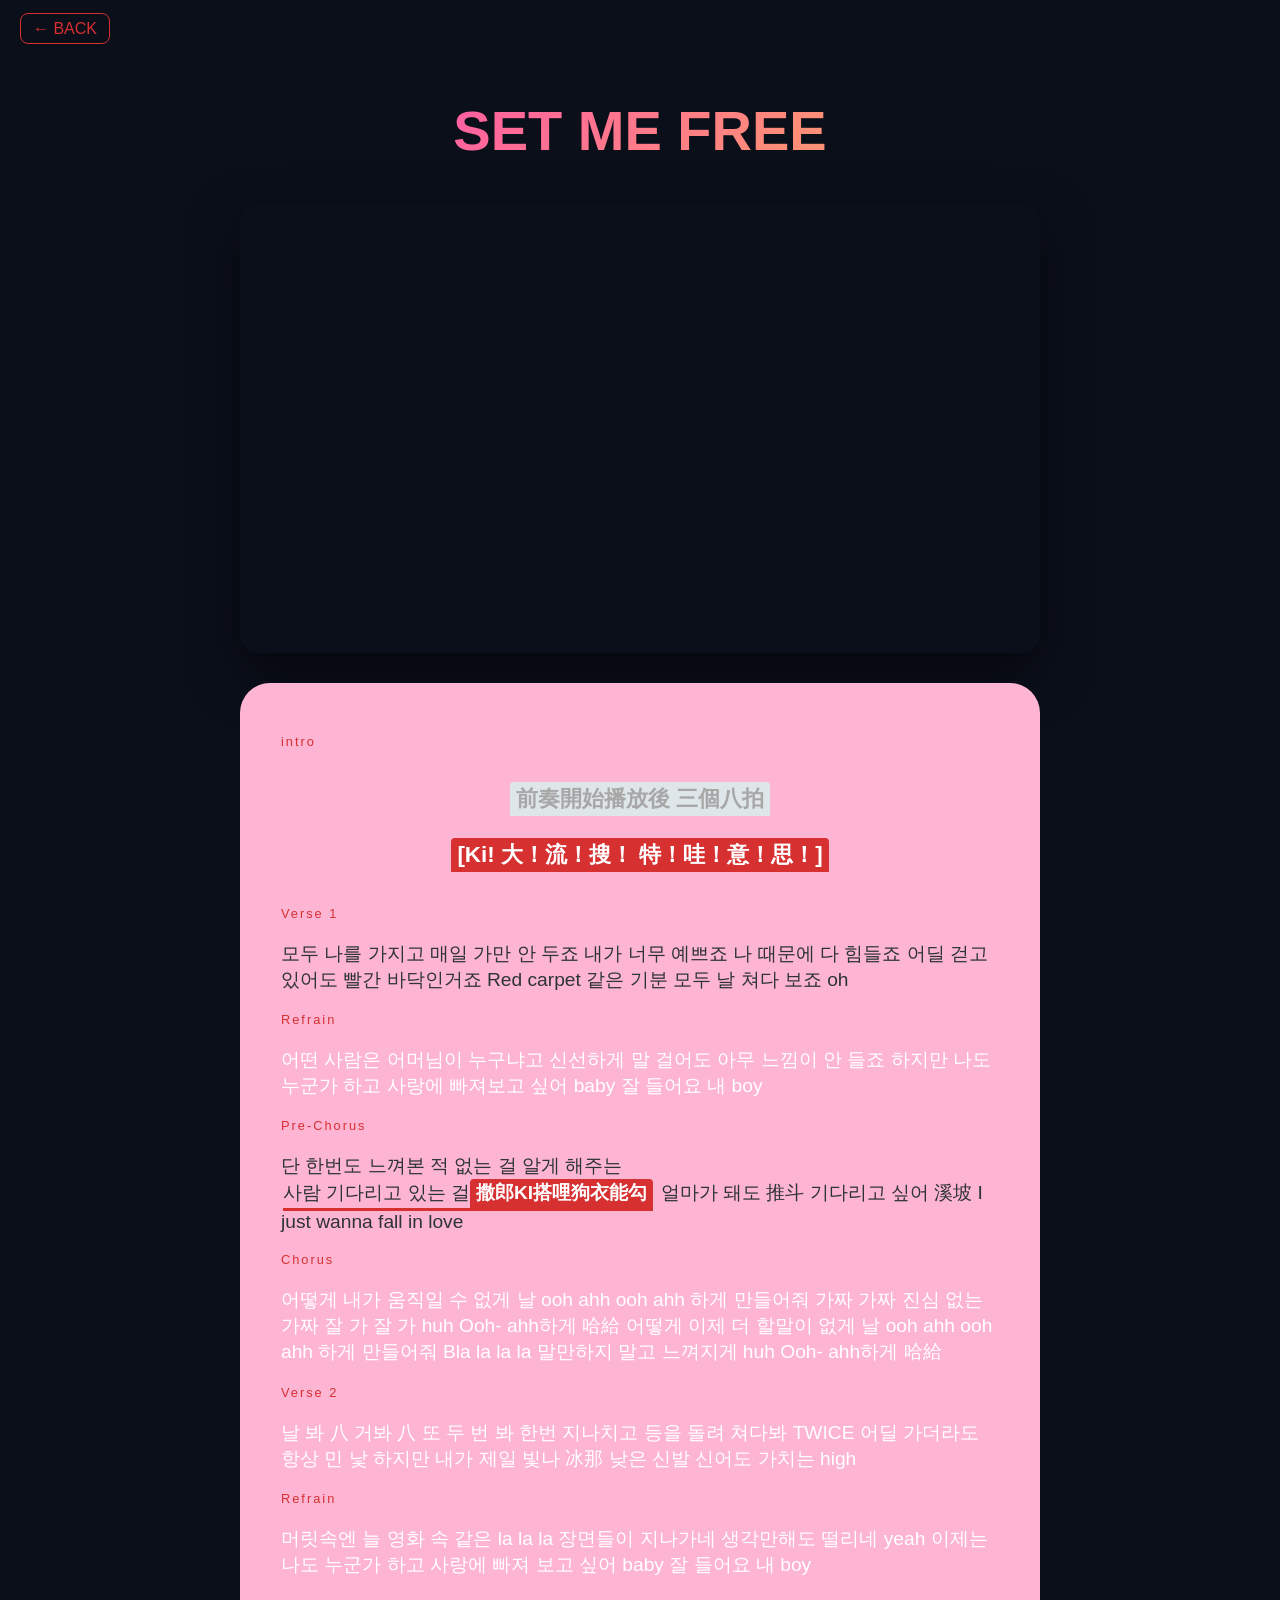
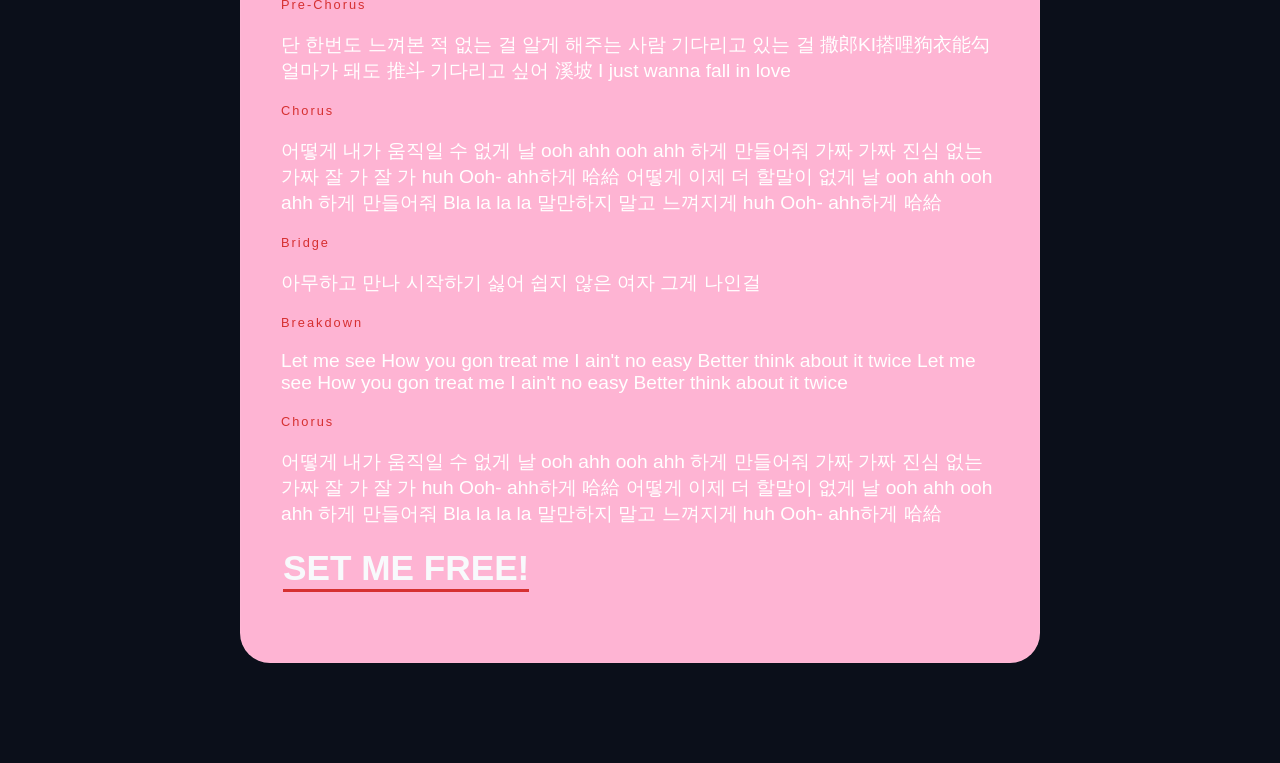
==== KPOP/TWICE/Like_Ooh_Ahh.html @ 3bd6b6f6 "Add files via upload" ====
<!DOCTYPE html>
<html lang="zh-Hant">
<head>
    <meta charset="UTF-8">
    <meta name="viewport" content="width=device-width, initial-scale=1.0">
    <title>TWICE - SET ME FREE 應援練習</title>
    <style>
        /* 1. 顏色變數定義 (對應您的 SCSS 變數) */
        :root {
            --mark-default: #d63031;  /* 預設：TWICE 粉 */
            --mark-warning: #f59e0b;  /* 警告：橘色 */
            --mark-danger: #dfe6e9;   /* 危險：紅色 */
            --header-gradient: linear-gradient(135deg, #FF5FA2, #FF9472);
            --bg-dark: #0b0f1a;
            --text-light: #f8fafc;
        }

        body {
            margin: 0;
            background-color: var(--bg-dark);
            color: var(--text-light);
            font-family: 'Inter', -apple-system, sans-serif;
            display: flex;
            flex-direction: column;
            align-items: center;
        }

        /* 導覽列與標題 */
        .page-nav { width: 100%; padding: 20px; box-sizing: border-box; }
        .back-link { 
            color: var(--mark-default); 
            text-decoration: none; 
            border: 1px solid var(--mark-default); 
            padding: 6px 12px; 
            border-radius: 8px; 
        }
        
        .song-header { margin: 40px 0; text-align: center; }
        .song-header h1 {
    font-size: 3.5rem;
    font-weight: 900;
    margin: 0;
    background: var(--header-gradient); /* 使用變數 */
    -webkit-background-clip: text;
    -webkit-text-fill-color: transparent;
}
        /* 影片區 */
        .video-container {
            width: 90%; max-width: 800px; aspect-ratio: 16/9;
            border-radius: 20px; overflow: hidden; margin-bottom: 30px;
            box-shadow: 0 20px 50px rgba(0,0,0,0.5);
        }
        iframe { width: 100%; height: 100%; border: none; }

        /* 歌詞獨立區塊 */
        .lyrics-wrapper {
            width: 90%; max-width: 800px;
            background: #feb4d3;
            backdrop-filter: blur(20px);
            border-radius: 30px;
            padding: 50px 40px;
            margin-bottom: 100px;
            box-sizing: border-box;
            border: 1px solid rgba(255, 255, 255, 0.05);
        }

        /* --------------------------------------------------
           核心：依照您的 SCSS 邏輯編寫的 CSS (.under 系列)
        -------------------------------------------------- */
        /* --- 粗螢光筆樣式 (Thick Version) --- */
.lyrics-wrapper mark.thick {
    padding: 2px 6px;         /* 增加左右內距，讓筆觸更厚 */
    border-radius: 4px 4px 0px 0px;       /* 稍微圓角比較像麥克筆 */
    background: none;         /* 清除預設背景 */
    background-color: var(--mark-default); /* 使用預設顏色變數 */
    color: #ffffff;           /* 粗螢光筆通常配黑色文字最清晰 */
    font-weight: 900;
    display: inline-block;
    line-height: 1.3;
    border-bottom: none;      /* 確保沒有底線 */
}

/* 粗螢光筆的顏色變化 */
.lyrics-wrapper mark.thick.warning {
    background-color: var(--mark-warning);
}

.lyrics-wrapper mark.thick.danger {
    background-color: var(--mark-danger);
    color: #a7a7a8;
}

        .lyrics-wrapper mark.under {
            padding: 0px;             /* 依照要求：0px */
            border-radius: 0px;       /* 依照要求：0px */
            background: none;         /* 依照要求：none */
            background-color: transparent; /* 依照要求：none */
            color: inherit;           /* 繼承原本文字顏色 */
            
            /* 預設下底線 */
            border-bottom: 3px solid var(--mark-default); 
            display: inline-block;
            line-height: 1.2;
            margin: 0 2px;
        }

        .lyrics-wrapper mark.under.warning {
            border-bottom: 3px solid var(--mark-warning); /* $mark-warning */
        }

        .lyrics-wrapper mark.under.danger {
            border-bottom: 3px solid var(--mark-danger);  /* $mark-danger */
        }

        /* 應援文字排版 */
        .section-label { color: var(--mark-default); font-size: 0.8rem; letter-spacing: 2px; display: block; margin-bottom: 20px; }
        .fan-chant { font-size: 2.2rem; font-weight: 800; margin: 20px 0; }
        .names-call { text-align: center; font-size: 1.4rem; line-height: 2.5; font-weight: bold; }
    </style>
</head>
<body>

    <nav class="page-nav">
        <a href="../index.html" class="back-link">← BACK</a>
    </nav>

    <header class="song-header">
        <h1>SET ME FREE</h1>
    </header>

    <div class="video-container">
        <iframe src="https://www.youtube.com/embed/w4cTYnOPdNk?rel=0"></iframe>
    </div>

    <main class="lyrics-wrapper">
        <div class="section-box">
            <span class="section-label">intro</span>
            <p class="names-call">
                <mark class="thick danger">前奏開始播放後  三個八拍 </mark><br>
                <mark class="thick defult">[Ki! 大！流！搜！ 特！哇！意！思！]</mark>
            </p>
        </div>

        <!-- <hr style="border: 0; border-top: 1px solid rgb(1, 1, 1); margin: 40px 0;"> -->

        <div class="section-box">
            <span class="section-label">Verse 1</span>
            <p style="color: #2d3436; font-size: 1.2rem;">모두 나를 가지고 
매일 가만 안 두죠 
내가 너무 예쁘죠 
나 때문에 다 힘들죠
어딜 걷고 있어도
빨간 바닥인거죠
Red carpet 같은 기분
모두 날 쳐다 보죠 oh </p>
<span class="section-label">Refrain</span>
            <p style="color: #ffffff; font-size: 1.2rem;">어떤 사람은 어머님이 누구냐고
신선하게 말 걸어도
아무 느낌이 안 들죠
하지만 나도 누군가 하고 사랑에
빠져보고 싶어 baby
잘 들어요 내 boy</p>

<span class="section-label">Pre-Chorus</span>
            <p style="color: #2d3436; font-size: 1.2rem;">단 한번도 느껴본 적 없는 걸
알게 해주는
<mark class="under">사람 기다리고 있는 걸<mark class="thick defult">撒郎KI搭哩狗衣能勾</mark></mark> 
얼마가 돼도 推斗 기다리고 싶어 溪坡
I just wanna fall in love
</p>

<span class="section-label">Chorus</span>
            <p style="color: #ffffff; font-size: 1.2rem;">어떻게 내가 움직일 수 없게
날 ooh ahh ooh ahh 하게 만들어줘
가짜 가짜 진심 없는 가짜
잘 가 잘 가 huh 
Ooh- ahh하게 哈給
어떻게 이제 더 할말이 없게
날 ooh ahh ooh ahh 하게 만들어줘
Bla la la la 말만하지 말고
느껴지게 huh 
Ooh- ahh하게 哈給
</p>
<span class="section-label">Verse 2</span>
            <p style="color: #ffffff; font-size: 1.2rem;">날 봐 八 거봐 八 또 두 번 봐
한번 지나치고 등을 돌려 쳐다봐 TWICE 
어딜 가더라도 항상 민 낯
하지만 내가 제일 빛나 冰那
낮은 신발 신어도 가치는 high
</p>
<span class="section-label">Refrain</span>
            <p style="color: #ffffff; font-size: 1.2rem;">머릿속엔 늘 영화 속 같은 la la la 
장면들이 지나가네 생각만해도 떨리네 yeah
이제는 나도 누군가 하고 사랑에 
빠져 보고 싶어 baby 
잘 들어요 내 boy 
</p>
<span class="section-label">Pre-Chorus</span>
            <p style="color: #ffffff; font-size: 1.2rem;">단 한번도 느껴본 적 없는 걸
알게 해주는
사람 기다리고 있는 걸 撒郎KI搭哩狗衣能勾
얼마가 돼도 推斗 기다리고 싶어 溪坡
I just wanna fall in love
</p>
<span class="section-label">Chorus</span>
            <p style="color: #ffffff; font-size: 1.2rem;">어떻게 내가 움직일 수 없게
날 ooh ahh ooh ahh 하게 만들어줘
가짜 가짜 진심 없는 가짜
잘 가 잘 가 huh 
Ooh- ahh하게 哈給
어떻게 이제 더 할말이 없게
날 ooh ahh ooh ahh 하게 만들어줘
Bla la la la 말만하지 말고
느껴지게 huh 
Ooh- ahh하게 哈給
</p>
<span class="section-label">Bridge</span>
            <p style="color: #ffffff; font-size: 1.2rem;">아무하고 만나 시작하기 싫어
쉽지 않은 여자 그게 나인걸
</p>
<span class="section-label">Breakdown</span>
            <p style="color: #ffffff; font-size: 1.2rem;">Let me see
How you gon treat me
I ain't no easy
Better think about it twice
Let me see
How you gon treat me
I ain't no easy
Better think about it twice
</p>
<span class="section-label">Chorus</span>
            <p style="color: #ffffff; font-size: 1.2rem;">어떻게 내가 움직일 수 없게
날 ooh ahh ooh ahh 하게 만들어줘
가짜 가짜 진심 없는 가짜
잘 가 잘 가 huh 
Ooh- ahh하게 哈給
어떻게 이제 더 할말이 없게
날 ooh ahh ooh ahh 하게 만들어줘
Bla la la la 말만하지 말고
느껴지게 huh 
Ooh- ahh하게 哈給
</p>
            <p class="fan-chant">
                <mark class="under">SET ME FREE!</mark>
            </p>
        </div>
    </main>

</body>
</html>
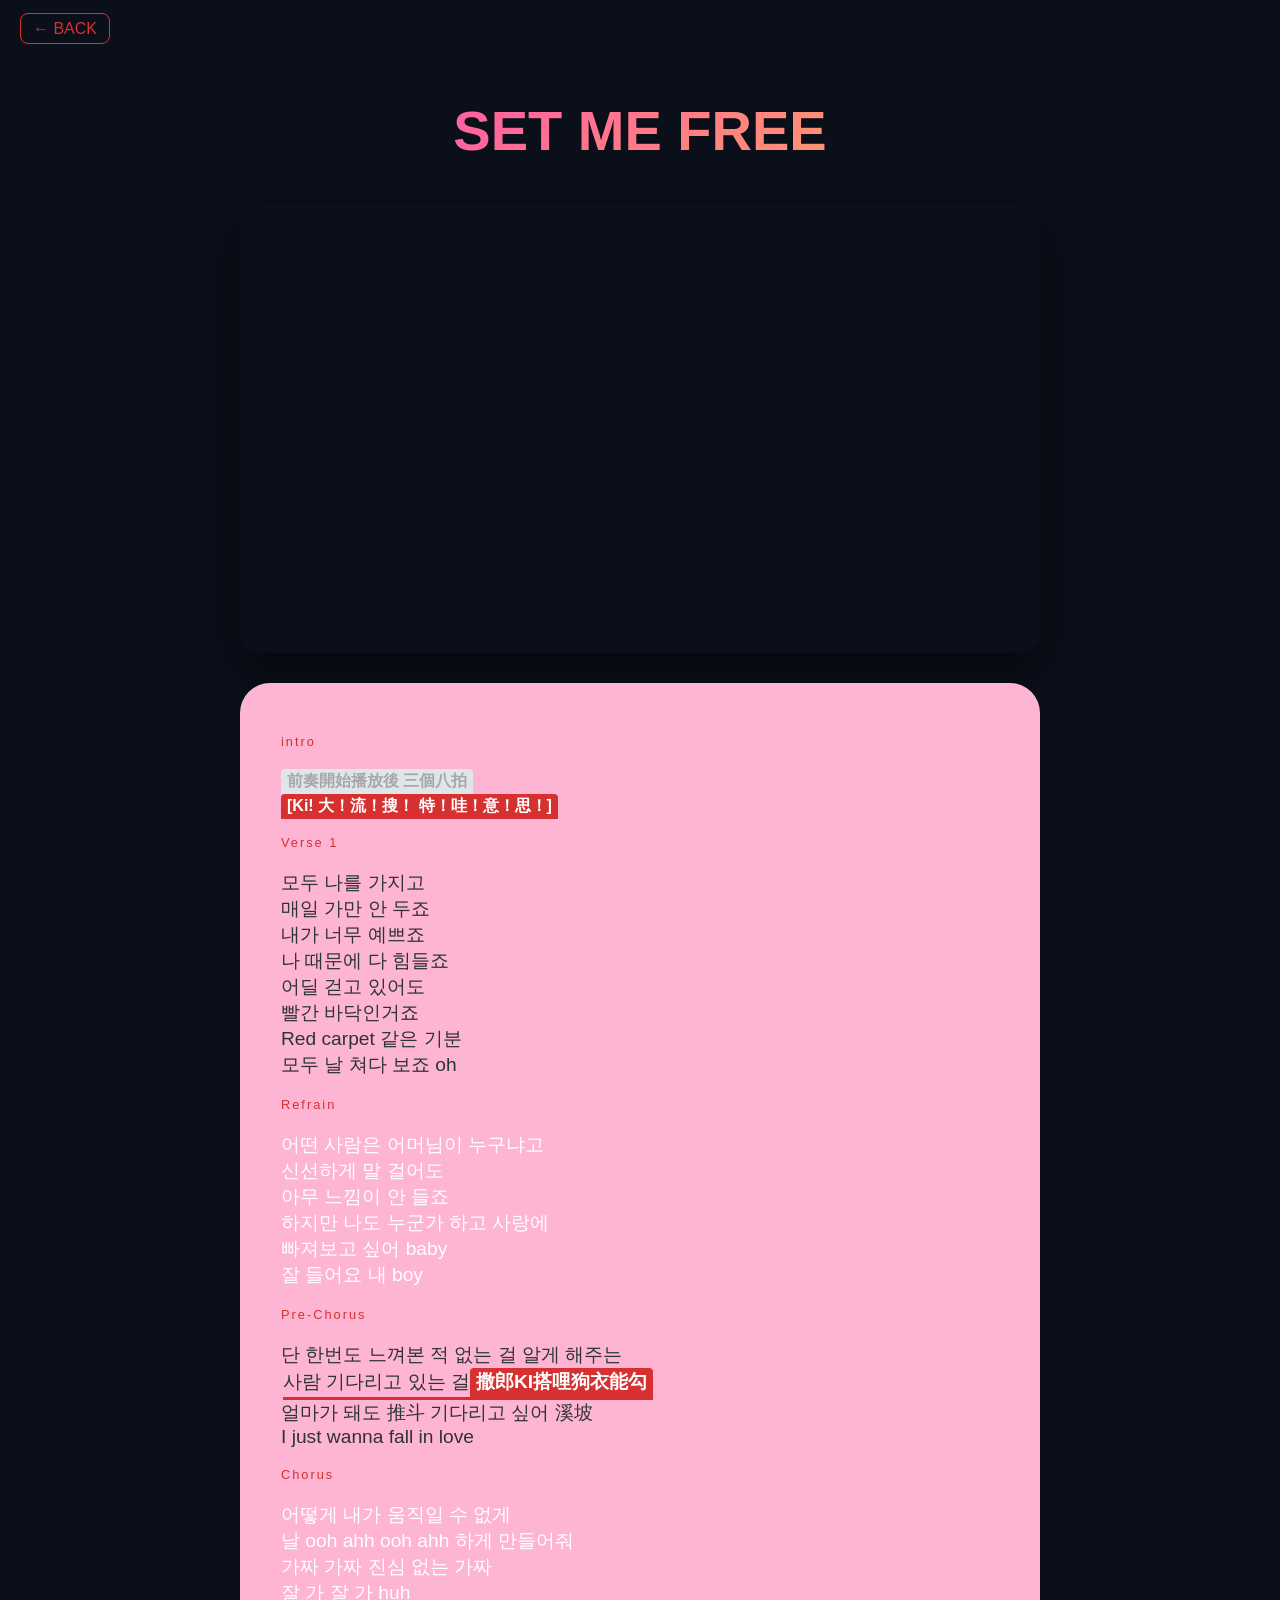
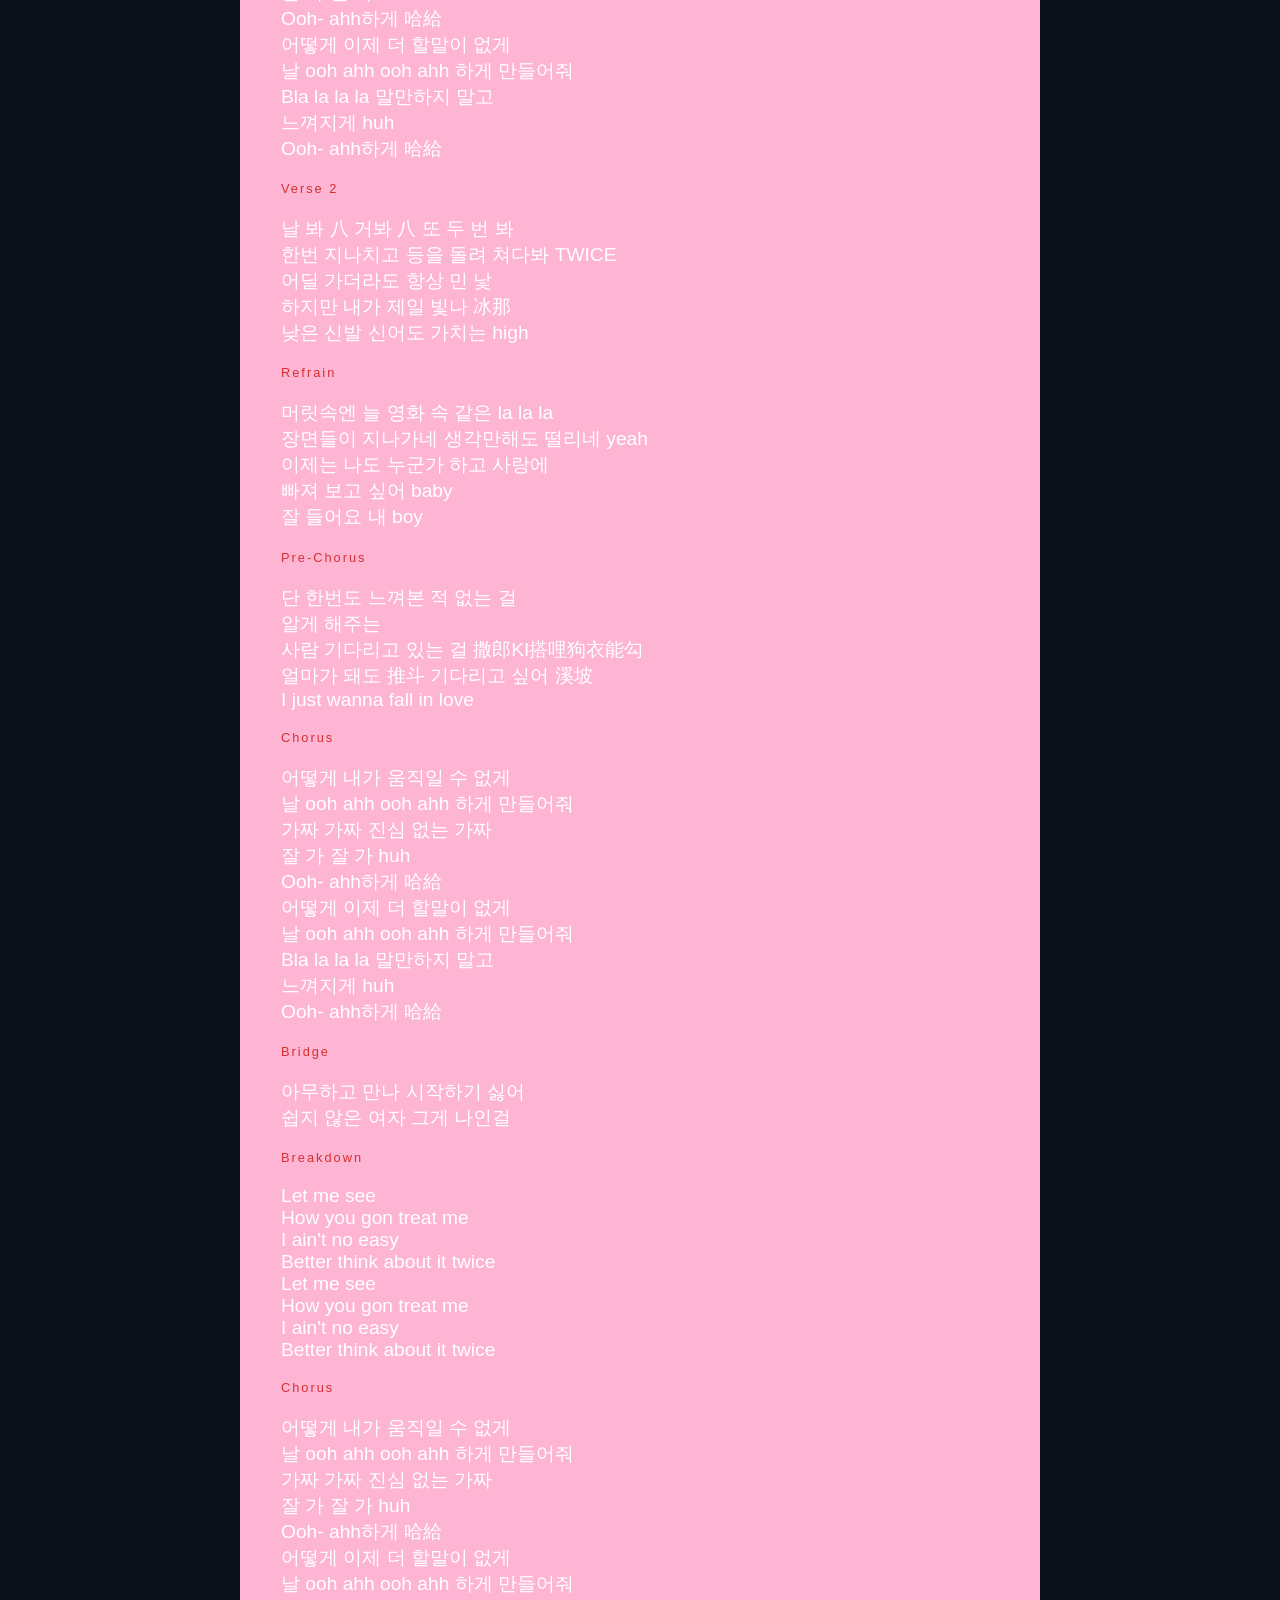
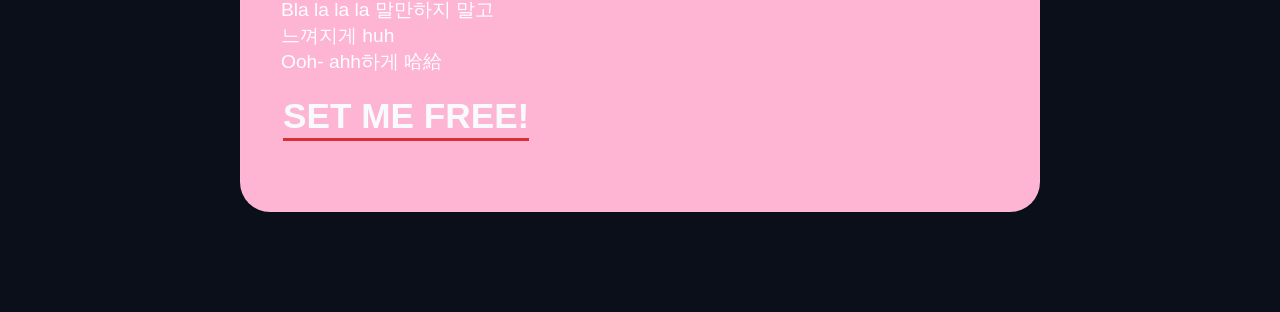
==== commit ae0b2691: "Add files via upload" ====
--- a/KPOP/TWICE/Like_Ooh_Ahh.html
+++ b/KPOP/TWICE/Like_Ooh_Ahh.html
@@ -135,7 +135,7 @@
     <main class="lyrics-wrapper">
         <div class="section-box">
             <span class="section-label">intro</span>
-            <p class="names-call">
+            <p >
                 <mark class="thick danger">前奏開始播放後  三個八拍 </mark><br>
                 <mark class="thick defult">[Ki! 大！流！搜！ 特！哇！意！思！]</mark>
             </p>
@@ -145,100 +145,100 @@
 
         <div class="section-box">
             <span class="section-label">Verse 1</span>
-            <p style="color: #2d3436; font-size: 1.2rem;">모두 나를 가지고 
-매일 가만 안 두죠 
-내가 너무 예쁘죠 
-나 때문에 다 힘들죠
-어딜 걷고 있어도
-빨간 바닥인거죠
-Red carpet 같은 기분
+            <p style="color: #2d3436; font-size: 1.2rem;">모두 나를 가지고 <br>
+매일 가만 안 두죠 <br>
+내가 너무 예쁘죠 <br>
+나 때문에 다 힘들죠<br>
+어딜 걷고 있어도<br>
+빨간 바닥인거죠<br>
+Red carpet 같은 기분<br>
 모두 날 쳐다 보죠 oh </p>
 <span class="section-label">Refrain</span>
-            <p style="color: #ffffff; font-size: 1.2rem;">어떤 사람은 어머님이 누구냐고
-신선하게 말 걸어도
-아무 느낌이 안 들죠
-하지만 나도 누군가 하고 사랑에
-빠져보고 싶어 baby
+            <p style="color: #ffffff; font-size: 1.2rem;">어떤 사람은 어머님이 누구냐고<br>
+신선하게 말 걸어도<br>
+아무 느낌이 안 들죠<br>
+하지만 나도 누군가 하고 사랑에<br>
+빠져보고 싶어 baby<br>
 잘 들어요 내 boy</p>
 
 <span class="section-label">Pre-Chorus</span>
             <p style="color: #2d3436; font-size: 1.2rem;">단 한번도 느껴본 적 없는 걸
-알게 해주는
-<mark class="under">사람 기다리고 있는 걸<mark class="thick defult">撒郎KI搭哩狗衣能勾</mark></mark> 
-얼마가 돼도 推斗 기다리고 싶어 溪坡
+알게 해주는<br>
+<mark class="under">사람 기다리고 있는 걸<mark class="thick defult">撒郎KI搭哩狗衣能勾</mark></mark> <br>
+얼마가 돼도 推斗 기다리고 싶어 溪坡<br>
 I just wanna fall in love
 </p>
 
 <span class="section-label">Chorus</span>
-            <p style="color: #ffffff; font-size: 1.2rem;">어떻게 내가 움직일 수 없게
-날 ooh ahh ooh ahh 하게 만들어줘
-가짜 가짜 진심 없는 가짜
-잘 가 잘 가 huh 
-Ooh- ahh하게 哈給
-어떻게 이제 더 할말이 없게
-날 ooh ahh ooh ahh 하게 만들어줘
-Bla la la la 말만하지 말고
-느껴지게 huh 
-Ooh- ahh하게 哈給
+            <p style="color: #ffffff; font-size: 1.2rem;">어떻게 내가 움직일 수 없게<br>
+날 ooh ahh ooh ahh 하게 만들어줘<br>
+가짜 가짜 진심 없는 가짜<br>
+잘 가 잘 가 huh <br>
+Ooh- ahh하게 哈給<br>
+어떻게 이제 더 할말이 없게<br>
+날 ooh ahh ooh ahh 하게 만들어줘<br>
+Bla la la la 말만하지 말고<br>
+느껴지게 huh <br>
+Ooh- ahh하게 哈給<br>
 </p>
 <span class="section-label">Verse 2</span>
-            <p style="color: #ffffff; font-size: 1.2rem;">날 봐 八 거봐 八 또 두 번 봐
-한번 지나치고 등을 돌려 쳐다봐 TWICE 
-어딜 가더라도 항상 민 낯
-하지만 내가 제일 빛나 冰那
-낮은 신발 신어도 가치는 high
+            <p style="color: #ffffff; font-size: 1.2rem;">날 봐 八 거봐 八 또 두 번 봐<br>
+한번 지나치고 등을 돌려 쳐다봐 TWICE <br>
+어딜 가더라도 항상 민 낯<br>
+하지만 내가 제일 빛나 冰那<br>
+낮은 신발 신어도 가치는 high<br>
 </p>
 <span class="section-label">Refrain</span>
-            <p style="color: #ffffff; font-size: 1.2rem;">머릿속엔 늘 영화 속 같은 la la la 
-장면들이 지나가네 생각만해도 떨리네 yeah
-이제는 나도 누군가 하고 사랑에 
-빠져 보고 싶어 baby 
-잘 들어요 내 boy 
+            <p style="color: #ffffff; font-size: 1.2rem;">머릿속엔 늘 영화 속 같은 la la la <br>
+장면들이 지나가네 생각만해도 떨리네 yeah<br>
+이제는 나도 누군가 하고 사랑에 <br>
+빠져 보고 싶어 baby <br>
+잘 들어요 내 boy <br>
 </p>
 <span class="section-label">Pre-Chorus</span>
-            <p style="color: #ffffff; font-size: 1.2rem;">단 한번도 느껴본 적 없는 걸
-알게 해주는
-사람 기다리고 있는 걸 撒郎KI搭哩狗衣能勾
-얼마가 돼도 推斗 기다리고 싶어 溪坡
-I just wanna fall in love
+            <p style="color: #ffffff; font-size: 1.2rem;">단 한번도 느껴본 적 없는 걸<br>
+알게 해주는<br>
+사람 기다리고 있는 걸 撒郎KI搭哩狗衣能勾<br>
+얼마가 돼도 推斗 기다리고 싶어 溪坡<br>
+I just wanna fall in love<br>
 </p>
 <span class="section-label">Chorus</span>
-            <p style="color: #ffffff; font-size: 1.2rem;">어떻게 내가 움직일 수 없게
-날 ooh ahh ooh ahh 하게 만들어줘
-가짜 가짜 진심 없는 가짜
-잘 가 잘 가 huh 
-Ooh- ahh하게 哈給
-어떻게 이제 더 할말이 없게
-날 ooh ahh ooh ahh 하게 만들어줘
-Bla la la la 말만하지 말고
-느껴지게 huh 
-Ooh- ahh하게 哈給
+            <p style="color: #ffffff; font-size: 1.2rem;">어떻게 내가 움직일 수 없게<br>
+날 ooh ahh ooh ahh 하게 만들어줘<br>
+가짜 가짜 진심 없는 가짜<br>
+잘 가 잘 가 huh <br>
+Ooh- ahh하게 哈給<br>
+어떻게 이제 더 할말이 없게<br>
+날 ooh ahh ooh ahh 하게 만들어줘<br>
+Bla la la la 말만하지 말고<br>
+느껴지게 huh <br>
+Ooh- ahh하게 哈給<br>
 </p>
 <span class="section-label">Bridge</span>
-            <p style="color: #ffffff; font-size: 1.2rem;">아무하고 만나 시작하기 싫어
-쉽지 않은 여자 그게 나인걸
+            <p style="color: #ffffff; font-size: 1.2rem;">아무하고 만나 시작하기 싫어<br>
+쉽지 않은 여자 그게 나인걸<br>
 </p>
 <span class="section-label">Breakdown</span>
-            <p style="color: #ffffff; font-size: 1.2rem;">Let me see
-How you gon treat me
-I ain't no easy
-Better think about it twice
-Let me see
-How you gon treat me
-I ain't no easy
-Better think about it twice
+            <p style="color: #ffffff; font-size: 1.2rem;">Let me see<br>
+How you gon treat me<br>
+I ain't no easy<br>
+Better think about it twice<br>
+Let me see<br>
+How you gon treat me<br>
+I ain't no easy<br>
+Better think about it twice<br>
 </p>
 <span class="section-label">Chorus</span>
-            <p style="color: #ffffff; font-size: 1.2rem;">어떻게 내가 움직일 수 없게
-날 ooh ahh ooh ahh 하게 만들어줘
-가짜 가짜 진심 없는 가짜
-잘 가 잘 가 huh 
-Ooh- ahh하게 哈給
-어떻게 이제 더 할말이 없게
-날 ooh ahh ooh ahh 하게 만들어줘
-Bla la la la 말만하지 말고
-느껴지게 huh 
-Ooh- ahh하게 哈給
+            <p style="color: #ffffff; font-size: 1.2rem;">어떻게 내가 움직일 수 없게<br>
+날 ooh ahh ooh ahh 하게 만들어줘<br>
+가짜 가짜 진심 없는 가짜<br>
+잘 가 잘 가 huh <br>
+Ooh- ahh하게 哈給<br>
+어떻게 이제 더 할말이 없게<br>
+날 ooh ahh ooh ahh 하게 만들어줘<br>
+Bla la la la 말만하지 말고<br>
+느껴지게 huh <br>
+Ooh- ahh하게 哈給<br>
 </p>
             <p class="fan-chant">
                 <mark class="under">SET ME FREE!</mark>
